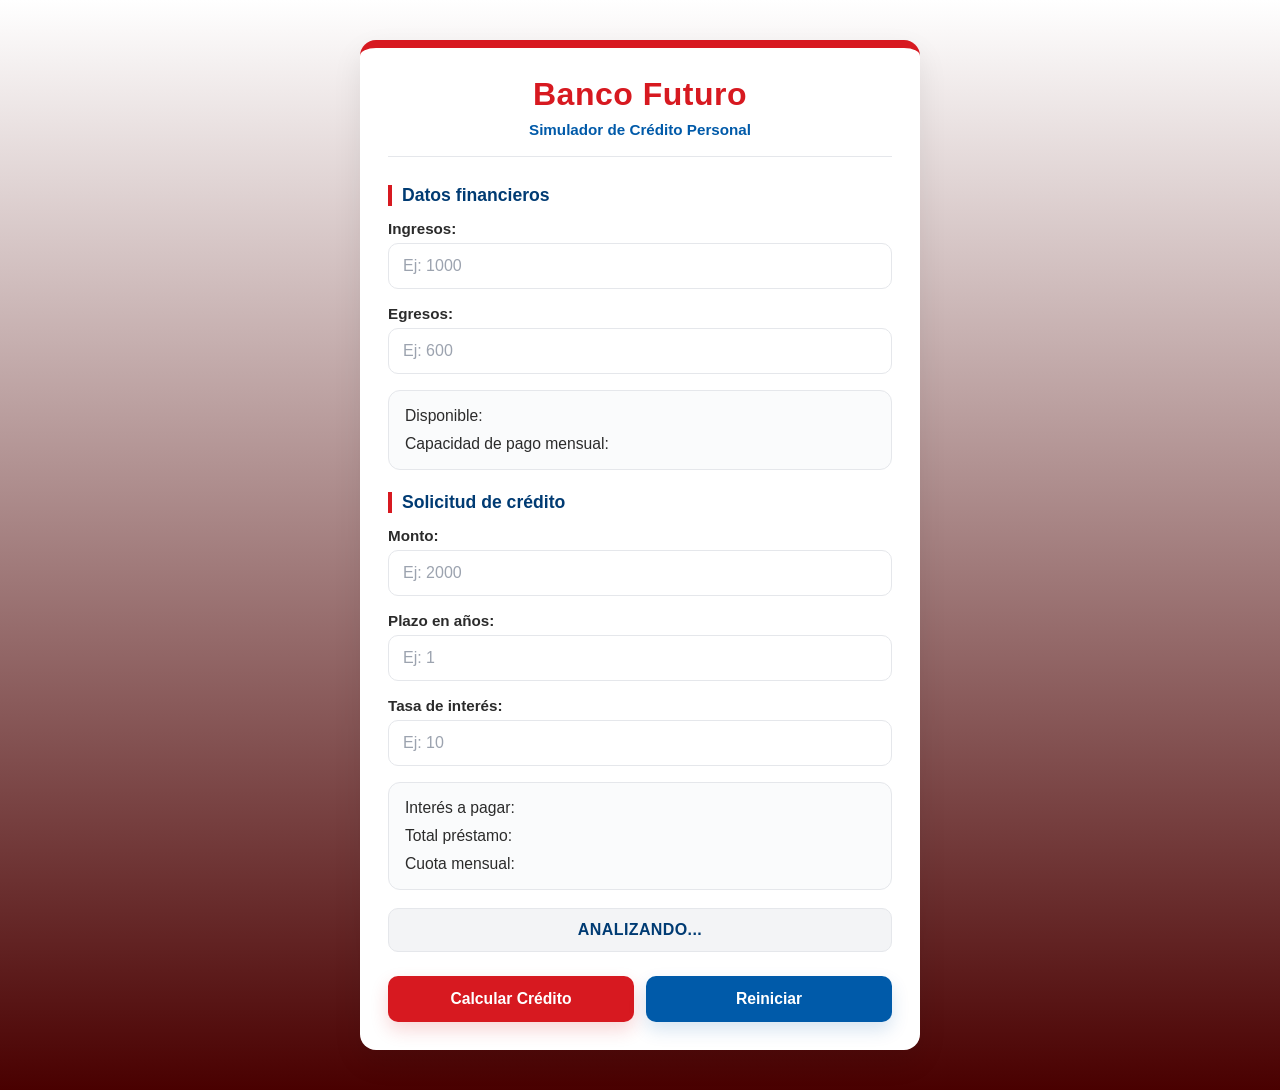
==== index.html @ 39a05759 "taller 2 parte 2, cambio a index.html para deploy en vercel, cambio de colores" ====
<!DOCTYPE html>
<html lang="es">
<head>
    <meta charset="UTF-8">
    <meta name="viewport" content="width=device-width, initial-scale=1.0">
    <title>Simulador de Crédito</title>
    <link rel="stylesheet" href="simulador.css">
    <script src="funciones.js" defer></script>
    <script src="simulador.js" defer></script>

</head>
<body>
    <div class="container">
    <div class="header-banco">
        <h1>Banco Futuro</h1>
        <p>Simulador de Crédito Personal</p>
    </div>

    <h2>Datos financieros</h2>

    <div class="input-group">
        <label for="txtIngresos">Ingresos:</label>
        <input type="number" id="txtIngresos" placeholder="Ej: 1000">
    </div>

    <div class="input-group">
        <label for="txtEgresos">Egresos:</label>
        <input type="number" id="txtEgresos" placeholder="Ej: 600">
    </div>

    <div class="result-box">
        <div class="result-item">Disponible: <span id="spnDisponible"></span></div>
        <div class="result-item">Capacidad de pago mensual: <span id="spnCapacidadPago"></span></div>
    </div>

    <h2>Solicitud de crédito</h2>

    <div class="input-group">
        <label for="txtMonto">Monto:</label>
        <input type="number" id="txtMonto" placeholder="Ej: 2000">
    </div>

    <div class="input-group">
        <label for="txtPlazo">Plazo en años:</label>
        <input type="number" id="txtPlazo" placeholder="Ej: 1">
    </div>

    <div class="input-group">
        <label for="txtTasaInteres">Tasa de interés:</label>
        <input type="number" id="txtTasaInteres" placeholder="Ej: 10">
    </div>

    <div class="result-box">
        <div class="result-item">Interés a pagar: <span id="spnInteresPagar"></span></div>
        <div class="result-item">Total préstamo: <span id="spnTotalPrestamo"></span></div>
        <div class="result-item">Cuota mensual: <span id="spnCuotaMensual"></span></div>
    </div>

    <p id="spnEstadoCredito">ANALIZANDO...</p>

    <div class="buttons">
        <button id="btnCalcularCredito">Calcular Crédito</button>
        <button id="btnReiniciar">Reiniciar</button>
    </div>
</div>
    

</body>
</html>
---- simulador.css ----
:root {
    --primary-color: #D71920;   /* Rojo principal */
    --primary-hover: #B10F17;   /* Rojo oscuro */
    --secondary-color: #005AA9; /* Azul contraste */
    --secondary-dark: #003B73;  /* Azul más oscuro */
    --bg-color: #490000;        /* Fondo claro */
    --card-bg: #FFFFFF;         /* Tarjeta blanca */
    --text-color: #2B2B2B;      /* Texto oscuro */
    --muted-text: #6B7280;      /* Texto gris */
    --border-color: #E5E7EB;    /* Borde suave */
    --success-color: #15803D;   /* Verde aprobado */
    --danger-color: #DC2626;    /* Rojo rechazado */
}

* {
    box-sizing: border-box;
}

body {
    font-family: 'Segoe UI', Tahoma, Geneva, Verdana, sans-serif;
    background: linear-gradient(180deg, #ffffff 0%, var(--bg-color) 100%);
    margin: 0;
    padding: 20px;
    color: var(--text-color);
    min-height: 100vh;
}

.container {
    width: 100%;
    max-width: 560px;
    margin: 20px auto;
    padding: 28px;
    background: var(--card-bg);
    border-radius: 16px;
    box-shadow: 0 12px 30px rgba(0, 0, 0, 0.08);
    border-top: 8px solid var(--primary-color);
}

.header-banco {
    text-align: center;
    margin-bottom: 28px;
    padding-bottom: 18px;
    border-bottom: 1px solid var(--border-color);
}

.header-banco h1 {
    margin: 0;
    font-size: 2rem;
    color: var(--primary-color);
    letter-spacing: 0.5px;
    font-weight: 800;
}

.header-banco p {
    margin: 8px 0 0;
    color: var(--secondary-color);
    font-weight: 600;
    font-size: 0.95rem;
}

h2 {
    color: var(--secondary-dark);
    font-size: 1.1rem;
    margin: 22px 0 14px;
    padding-left: 10px;
    border-left: 4px solid var(--primary-color);
}

.input-group {
    margin-bottom: 16px;
}

label {
    display: block;
    margin-bottom: 6px;
    font-size: 0.95rem;
    font-weight: 700;
    color: var(--text-color);
}

input {
    width: 100%;
    padding: 13px 14px;
    border: 1px solid var(--border-color);
    border-radius: 10px;
    font-size: 1rem;
    background-color: #fff;
    color: var(--text-color);
    outline: none;
    transition: all 0.25s ease;
}

input::placeholder {
    color: #9CA3AF;
}

input:focus {
    border-color: var(--secondary-color);
    box-shadow: 0 0 0 3px rgba(0, 90, 169, 0.12);
}

.result-box {
    background: #FAFBFC;
    border: 1px solid var(--border-color);
    border-radius: 12px;
    padding: 16px;
    margin-top: 10px;
}

.result-item {
    display: flex;
    justify-content: space-between;
    align-items: center;
    gap: 12px;
    font-size: 0.98rem;
    margin-bottom: 10px;
}

.result-item:last-child {
    margin-bottom: 0;
}

.result-item span {
    font-weight: 800;
    color: var(--secondary-color);
    text-align: right;
}

#spnDisponible,
#spnCapacidadPago,
#spnInteresPagar,
#spnTotalPrestamo,
#spnCuotaMensual {
    color: var(--secondary-dark);
}

#spnEstadoCredito {
    display: block;
    margin-top: 18px;
    padding: 12px 14px;
    border-radius: 10px;
    text-align: center;
    font-weight: 800;
    font-size: 1rem;
    letter-spacing: 0.4px;
    background: #F3F4F6;
    color: var(--secondary-dark);
    border: 1px solid var(--border-color);
}

.buttons {
    display: flex;
    gap: 12px;
    margin-top: 24px;
}

button {
    flex: 1;
    border: none;
    border-radius: 10px;
    padding: 14px 16px;
    font-weight: 800;
    cursor: pointer;
    transition: all 0.25s ease;
    font-size: 0.98rem;
}

#btnCalcularCredito {
    background: var(--primary-color);
    color: #fff;
    box-shadow: 0 8px 18px rgba(215, 25, 32, 0.18);
}

#btnCalcularCredito:hover {
    background: var(--primary-hover);
    transform: translateY(-1px);
}

#btnReiniciar {
    background: var(--secondary-color);
    color: #fff;
    box-shadow: 0 8px 18px rgba(0, 90, 169, 0.16);
}

#btnReiniciar:hover {
    background: var(--secondary-dark);
    transform: translateY(-1px);
}

button:active {
    transform: translateY(0);
}

@media (max-width: 640px) {
    body {
        padding: 12px;
    }

    .container {
        padding: 20px;
        border-radius: 14px;
    }

    .header-banco h1 {
        font-size: 1.6rem;
    }

    .buttons {
        flex-direction: column;
    }

    .result-item {
        flex-direction: column;
        align-items: flex-start;
    }

    .result-item span {
        text-align: left;
    }
}
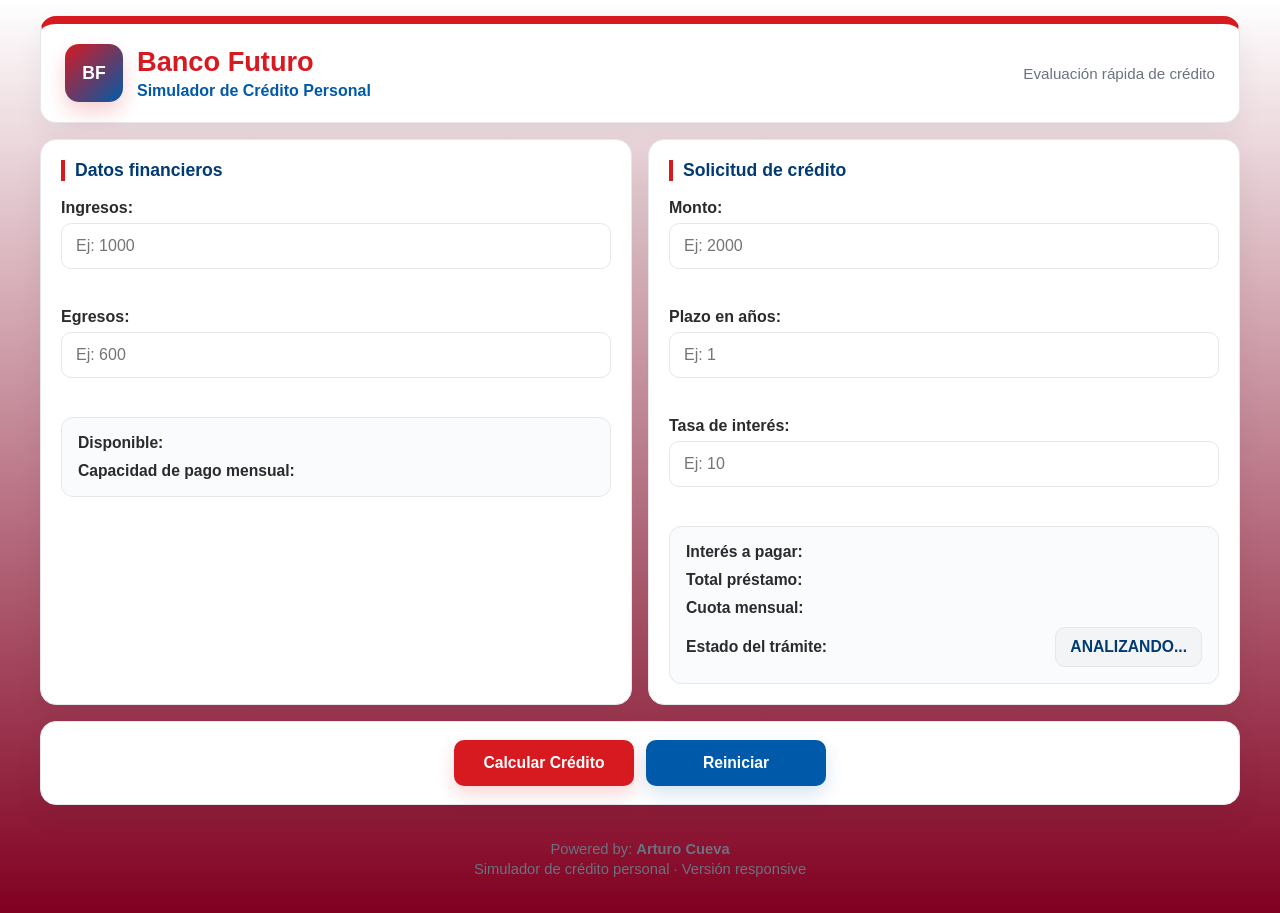
==== commit 3c64d735: "taller 2 Final, validacion, diseño por paneles y estilo responsive" ====
--- a/index.html
+++ b/index.html
@@ -7,63 +7,109 @@
     <link rel="stylesheet" href="simulador.css">
     <script src="funciones.js" defer></script>
     <script src="simulador.js" defer></script>
-
 </head>
 <body>
-    <div class="container">
-    <div class="header-banco">
-        <h1>Banco Futuro</h1>
-        <p>Simulador de Crédito Personal</p>
+    <div class="app-container">
+
+        <header class="panel header-panel">
+            <div class="bank-brand">
+                <div class="bank-logo">BF</div>
+                <div>
+                    <h1>Banco Futuro</h1>
+                    <p>Simulador de Crédito Personal</p>
+                </div>
+            </div>
+
+            <div class="bank-info">
+                <span>Evaluación rápida de crédito</span>
+            </div>
+        </header>
+
+        <main class="main-grid">
+            <section class="panel financial-panel">
+                <h2>Datos financieros</h2>
+
+                <div class="input-group">
+                    <label for="txtIngresos">Ingresos:</label>
+                    <input type="number" id="txtIngresos" class="no-spinner" min="0" step="0.01"
+                           placeholder="Ej: 1000" onblur="validarIngresos()">
+                    <small id="errIngresos" class="error"></small>
+                </div>
+
+                <div class="input-group">
+                    <label for="txtEgresos">Egresos:</label>
+                    <input type="number" id="txtEgresos" class="no-spinner" min="0" step="0.01"
+                           placeholder="Ej: 600" onblur="validarEgresos()">
+                    <small id="errEgresos" class="error"></small>
+                </div>
+
+                <div class="result-box compact">
+                    <div class="result-item">
+                        <span>Disponible:</span>
+                        <strong id="spnDisponible"></strong>
+                    </div>
+                    <div class="result-item">
+                        <span>Capacidad de pago mensual:</span>
+                        <strong id="spnCapacidadPago"></strong>
+                    </div>
+                </div>
+            </section>
+
+            <section class="panel credit-panel">
+                <h2>Solicitud de crédito</h2>
+
+                <div class="input-group">
+                    <label for="txtMonto">Monto:</label>
+                    <input type="number" id="txtMonto" class="no-spinner" min="0" step="0.01"
+                           placeholder="Ej: 2000" onblur="validarMonto()">
+                    <small id="errMonto" class="error"></small>
+                </div>
+
+                <div class="input-group">
+                    <label for="txtPlazo">Plazo en años:</label>
+                    <input type="number" id="txtPlazo" class="no-spinner" min="1" step="1"
+                           placeholder="Ej: 1" onblur="validarPlazo()">
+                    <small id="errPlazo" class="error"></small>
+                </div>
+
+                <div class="input-group">
+                    <label for="txtTasaInteres">Tasa de interés:</label>
+                    <input type="number" id="txtTasaInteres" class="no-spinner" min="0" step="0.01"
+                           placeholder="Ej: 10" onblur="validarTasa()">
+                    <small id="errTasaInteres" class="error"></small>
+                </div>
+
+                <div class="result-box">
+                    <div class="result-item">
+                        <span>Interés a pagar:</span>
+                        <strong id="spnInteresPagar"></strong>
+                    </div>
+                    <div class="result-item">
+                        <span>Total préstamo:</span>
+                        <strong id="spnTotalPrestamo"></strong>
+                    </div>
+                    <div class="result-item">
+                        <span>Cuota mensual:</span>
+                        <strong id="spnCuotaMensual"></strong>
+                    </div>
+                    <div class="result-item estado-row">
+                        <span>Estado del trámite:</span>
+                        <strong id="spnEstadoCredito">ANALIZANDO...</strong>
+                    </div>
+                </div>
+            </section>
+        </main>
+
+        <section class="panel actions-panel">
+            <button id="btnCalcularCredito">Calcular Crédito</button>
+            <button id="btnReiniciar">Reiniciar</button>
+        </section>
+
+        <footer class="footer-panel">
+            <p>Powered by: <strong>Arturo Cueva</strong></p>
+            <p>Simulador de crédito personal · Versión responsive</p>
+        </footer>
+
     </div>
-
-    <h2>Datos financieros</h2>
-
-    <div class="input-group">
-        <label for="txtIngresos">Ingresos:</label>
-        <input type="number" id="txtIngresos" placeholder="Ej: 1000">
-    </div>
-
-    <div class="input-group">
-        <label for="txtEgresos">Egresos:</label>
-        <input type="number" id="txtEgresos" placeholder="Ej: 600">
-    </div>
-
-    <div class="result-box">
-        <div class="result-item">Disponible: <span id="spnDisponible"></span></div>
-        <div class="result-item">Capacidad de pago mensual: <span id="spnCapacidadPago"></span></div>
-    </div>
-
-    <h2>Solicitud de crédito</h2>
-
-    <div class="input-group">
-        <label for="txtMonto">Monto:</label>
-        <input type="number" id="txtMonto" placeholder="Ej: 2000">
-    </div>
-
-    <div class="input-group">
-        <label for="txtPlazo">Plazo en años:</label>
-        <input type="number" id="txtPlazo" placeholder="Ej: 1">
-    </div>
-
-    <div class="input-group">
-        <label for="txtTasaInteres">Tasa de interés:</label>
-        <input type="number" id="txtTasaInteres" placeholder="Ej: 10">
-    </div>
-
-    <div class="result-box">
-        <div class="result-item">Interés a pagar: <span id="spnInteresPagar"></span></div>
-        <div class="result-item">Total préstamo: <span id="spnTotalPrestamo"></span></div>
-        <div class="result-item">Cuota mensual: <span id="spnCuotaMensual"></span></div>
-    </div>
-
-    <p id="spnEstadoCredito">ANALIZANDO...</p>
-
-    <div class="buttons">
-        <button id="btnCalcularCredito">Calcular Crédito</button>
-        <button id="btnReiniciar">Reiniciar</button>
-    </div>
-</div>
-    
-
 </body>
 </html>
--- a/simulador.css
+++ b/simulador.css
@@ -1,15 +1,15 @@
 :root {
-    --primary-color: #D71920;   /* Rojo principal */
-    --primary-hover: #B10F17;   /* Rojo oscuro */
-    --secondary-color: #005AA9; /* Azul contraste */
-    --secondary-dark: #003B73;  /* Azul más oscuro */
-    --bg-color: #490000;        /* Fondo claro */
-    --card-bg: #FFFFFF;         /* Tarjeta blanca */
-    --text-color: #2B2B2B;      /* Texto oscuro */
-    --muted-text: #6B7280;      /* Texto gris */
-    --border-color: #E5E7EB;    /* Borde suave */
-    --success-color: #15803D;   /* Verde aprobado */
-    --danger-color: #DC2626;    /* Rojo rechazado */
+    --primary-color: #D71920;
+    --primary-hover: #B10F17;
+    --secondary-color: #005AA9;
+    --secondary-dark: #003B73;
+    --bg-color: #800020;
+    --card-bg: #FFFFFF;
+    --text-color: #2B2B2B;
+    --muted-text: #6B7280;
+    --border-color: #E5E7EB;
+    --success-color: #15803D;
+    --danger-color: #DC2626;
 }
 
 * {
@@ -17,53 +17,99 @@
 }
 
 body {
+    margin: 0;
+    padding: 16px;
+    min-height: 100vh;
     font-family: 'Segoe UI', Tahoma, Geneva, Verdana, sans-serif;
     background: linear-gradient(180deg, #ffffff 0%, var(--bg-color) 100%);
-    margin: 0;
-    padding: 20px;
     color: var(--text-color);
-    min-height: 100vh;
-}
-
-.container {
+}
+
+.app-container {
     width: 100%;
-    max-width: 560px;
-    margin: 20px auto;
-    padding: 28px;
+    max-width: 1200px;
+    margin: 0 auto;
+    display: flex;
+    flex-direction: column;
+    gap: 16px;
+}
+
+.panel {
     background: var(--card-bg);
     border-radius: 16px;
-    box-shadow: 0 12px 30px rgba(0, 0, 0, 0.08);
+    border: 1px solid var(--border-color);
+    box-shadow: 0 12px 30px rgba(0, 0, 0, 0.06);
+}
+
+.header-panel {
+    padding: 20px 24px;
     border-top: 8px solid var(--primary-color);
-}
-
-.header-banco {
-    text-align: center;
-    margin-bottom: 28px;
-    padding-bottom: 18px;
-    border-bottom: 1px solid var(--border-color);
-}
-
-.header-banco h1 {
+    display: flex;
+    justify-content: space-between;
+    gap: 16px;
+    align-items: center;
+    flex-wrap: wrap;
+}
+
+.bank-brand {
+    display: flex;
+    align-items: center;
+    gap: 14px;
+}
+
+.bank-logo {
+    width: 58px;
+    height: 58px;
+    border-radius: 14px;
+    background: linear-gradient(135deg, var(--primary-color), var(--secondary-color));
+    color: #fff;
+    display: flex;
+    align-items: center;
+    justify-content: center;
+    font-weight: 800;
+    font-size: 1.1rem;
+    box-shadow: 0 10px 20px rgba(215, 25, 32, 0.2);
+}
+
+.header-panel h1 {
     margin: 0;
-    font-size: 2rem;
+    font-size: 1.7rem;
     color: var(--primary-color);
-    letter-spacing: 0.5px;
-    font-weight: 800;
-}
-
-.header-banco p {
-    margin: 8px 0 0;
+}
+
+.header-panel p {
+    margin: 4px 0 0;
     color: var(--secondary-color);
     font-weight: 600;
+}
+
+.bank-info {
+    display: flex;
+    flex-direction: column;
+    gap: 4px;
+    color: var(--muted-text);
     font-size: 0.95rem;
-}
-
-h2 {
+    text-align: right;
+}
+
+.main-grid {
+    display: grid;
+    grid-template-columns: 1fr 1fr;
+    gap: 16px;
+}
+
+.financial-panel,
+.credit-panel {
+    padding: 20px;
+}
+
+.financial-panel h2,
+.credit-panel h2 {
+    margin: 0 0 18px;
+    font-size: 1.1rem;
     color: var(--secondary-dark);
-    font-size: 1.1rem;
-    margin: 22px 0 14px;
+    border-left: 4px solid var(--primary-color);
     padding-left: 10px;
-    border-left: 4px solid var(--primary-color);
 }
 
 .input-group {
@@ -73,7 +119,6 @@
 label {
     display: block;
     margin-bottom: 6px;
-    font-size: 0.95rem;
     font-weight: 700;
     color: var(--text-color);
 }
@@ -84,19 +129,23 @@
     border: 1px solid var(--border-color);
     border-radius: 10px;
     font-size: 1rem;
-    background-color: #fff;
+    background: #fff;
     color: var(--text-color);
+    transition: all 0.25s ease;
+}
+
+input:focus {
     outline: none;
-    transition: all 0.25s ease;
-}
-
-input::placeholder {
-    color: #9CA3AF;
-}
-
-input:focus {
     border-color: var(--secondary-color);
     box-shadow: 0 0 0 3px rgba(0, 90, 169, 0.12);
+}
+
+.error {
+    display: block;
+    min-height: 18px;
+    margin-top: 5px;
+    color: var(--danger-color);
+    font-size: 0.85rem;
 }
 
 .result-box {
@@ -104,7 +153,11 @@
     border: 1px solid var(--border-color);
     border-radius: 12px;
     padding: 16px;
-    margin-top: 10px;
+    margin-top: 12px;
+}
+
+.result-box.compact {
+    margin-top: 0;
 }
 
 .result-item {
@@ -121,53 +174,52 @@
 }
 
 .result-item span {
+    color: var(--text-color);
+    font-weight: 600;
+}
+
+.result-item strong {
+    color: var(--secondary-color);
     font-weight: 800;
-    color: var(--secondary-color);
     text-align: right;
 }
 
-#spnDisponible,
-#spnCapacidadPago,
-#spnInteresPagar,
-#spnTotalPrestamo,
-#spnCuotaMensual {
+#spnEstadoCredito {
+    padding: 10px 14px;
+    border-radius: 10px;
+    background: #F3F4F6;
+    border: 1px solid var(--border-color);
+    font-weight: 800;
+    text-align: center;
     color: var(--secondary-dark);
 }
 
-#spnEstadoCredito {
-    display: block;
-    margin-top: 18px;
-    padding: 12px 14px;
-    border-radius: 10px;
-    text-align: center;
-    font-weight: 800;
-    font-size: 1rem;
-    letter-spacing: 0.4px;
-    background: #F3F4F6;
-    color: var(--secondary-dark);
-    border: 1px solid var(--border-color);
-}
-
-.buttons {
+.estado-row {
+    margin-top: 6px;
+}
+
+.actions-panel {
+    padding: 18px;
     display: flex;
     gap: 12px;
-    margin-top: 24px;
+    justify-content: center;
+    flex-wrap: wrap;
 }
 
 button {
-    flex: 1;
+    min-width: 180px;
     border: none;
     border-radius: 10px;
-    padding: 14px 16px;
+    padding: 14px 18px;
     font-weight: 800;
     cursor: pointer;
     transition: all 0.25s ease;
     font-size: 0.98rem;
+    color: #fff;
 }
 
 #btnCalcularCredito {
     background: var(--primary-color);
-    color: #fff;
     box-shadow: 0 8px 18px rgba(215, 25, 32, 0.18);
 }
 
@@ -178,7 +230,6 @@
 
 #btnReiniciar {
     background: var(--secondary-color);
-    color: #fff;
     box-shadow: 0 8px 18px rgba(0, 90, 169, 0.16);
 }
 
@@ -187,26 +238,61 @@
     transform: translateY(-1px);
 }
 
-button:active {
-    transform: translateY(0);
-}
-
-@media (max-width: 640px) {
+.footer-panel {
+    padding: 16px 20px;
+    text-align: center;
+    color: var(--muted-text);
+    font-size: 0.92rem;
+}
+
+.footer-panel p {
+    margin: 4px 0;
+}
+
+.no-spinner::-webkit-outer-spin-button,
+.no-spinner::-webkit-inner-spin-button {
+    -webkit-appearance: none;
+    margin: 0;
+}
+
+.no-spinner {
+    -moz-appearance: textfield;
+    appearance: textfield;
+}
+
+@media (max-width: 900px) {
+    .main-grid {
+        grid-template-columns: 1fr;
+    }
+
+    .bank-info {
+        text-align: left;
+    }
+}
+
+@media (max-width: 600px) {
     body {
-        padding: 12px;
-    }
-
-    .container {
-        padding: 20px;
-        border-radius: 14px;
-    }
-
-    .header-banco h1 {
-        font-size: 1.6rem;
-    }
-
-    .buttons {
-        flex-direction: column;
+        padding: 10px;
+    }
+
+    .header-panel {
+        padding: 18px;
+    }
+
+    .financial-panel,
+    .credit-panel,
+    .actions-panel,
+    .footer-panel {
+        padding: 16px;
+    }
+
+    .header-panel h1 {
+        font-size: 1.4rem;
+    }
+
+    button {
+        width: 100%;
+        min-width: unset;
     }
 
     .result-item {
@@ -214,7 +300,7 @@
         align-items: flex-start;
     }
 
-    .result-item span {
+    .result-item strong {
         text-align: left;
     }
 }
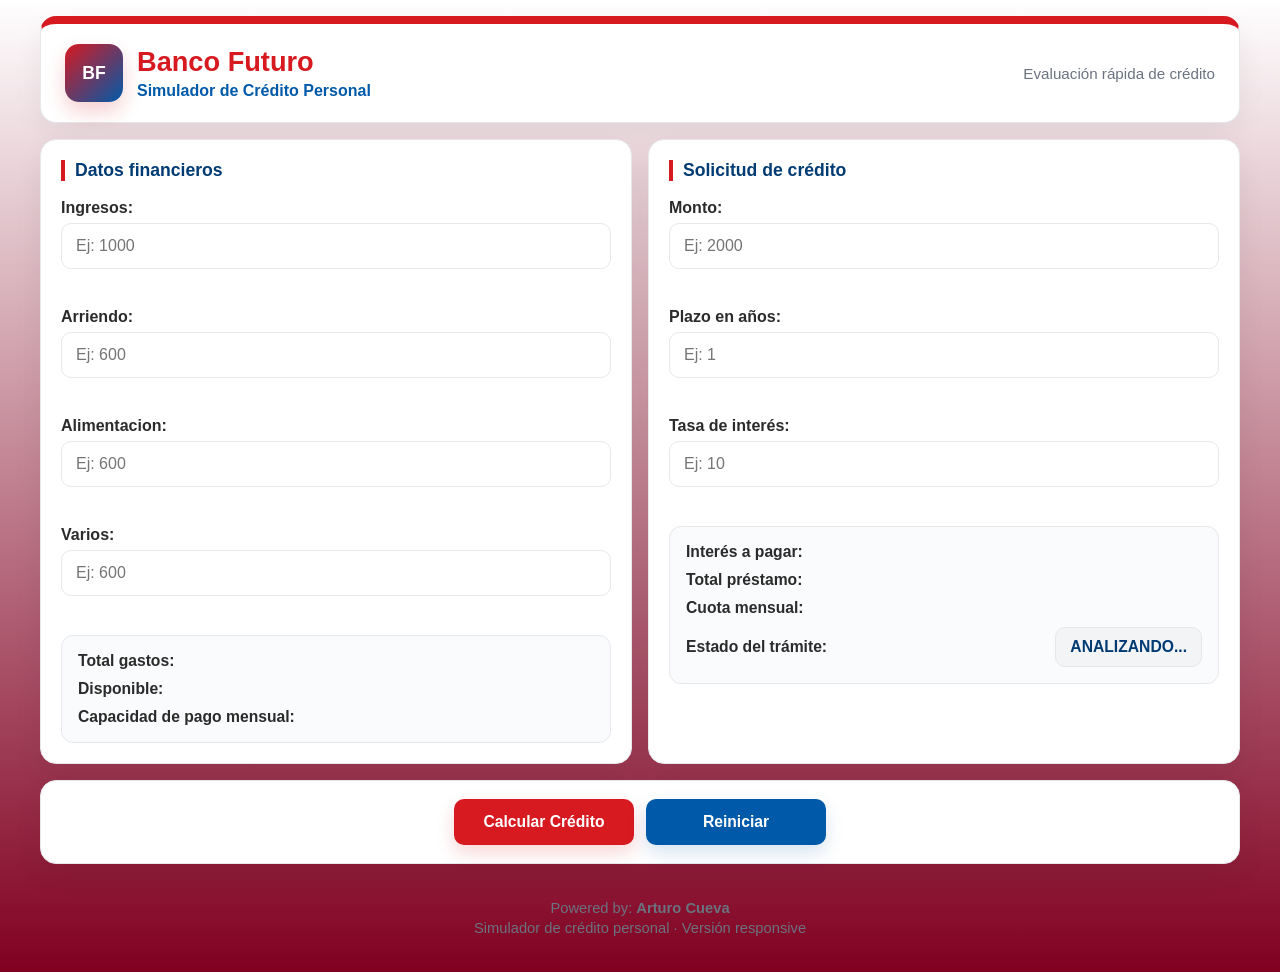
==== commit dff51aaa: "examen_3 agrega  arriendo, alimentacion y varios" ====
--- a/index.html
+++ b/index.html
@@ -37,22 +37,40 @@
                 </div>
 
                 <div class="input-group">
-                    <label for="txtEgresos">Egresos:</label>
-                    <input type="number" id="txtEgresos" class="no-spinner" min="0" step="0.01"
-                           placeholder="Ej: 600" onblur="validarEgresos()">
-                    <small id="errEgresos" class="error"></small>
+                    <label for="txtArriendo">Arriendo:</label>
+                    <input type="number" id="txtArriendo" class="no-spinner" min="0" step="0.01"
+                           placeholder="Ej: 600" onblur="validarArriendo(); calcular()">
+                    <small id="errArriendo" class="error"></small>
+                </div>
+
+                <div class="input-group">
+                    <label for="txtAlimentacion">Alimentacion:</label>
+                    <input type="number" id="txtAlimentacion" class="no-spinner" min="0" step="0.01"
+                           placeholder="Ej: 600" onblur="validarAlimentacion(); calcular()">
+                    <small id="errAlimentacion" class="error"></small>
+                </div>
+
+                <div class="input-group">
+                    <label for="txtVarios">Varios:</label>
+                    <input type="number" id="txtVarios" class="no-spinner" min="0" step="0.01"
+                           placeholder="Ej: 600" onblur="validarVarios(); calcular()">
+                    <small id="errVarios" class="error"></small>
                 </div>
 
                 <div class="result-box compact">
-                    <div class="result-item">
-                        <span>Disponible:</span>
-                        <strong id="spnDisponible"></strong>
-                    </div>
-                    <div class="result-item">
-                        <span>Capacidad de pago mensual:</span>
-                        <strong id="spnCapacidadPago"></strong>
-                    </div>
+                <div class="result-item">
+                    <span>Total gastos:</span>
+                    <strong id="spnTotalGastos"></strong>
                 </div>
+                <div class="result-item">
+                    <span>Disponible:</span>
+                    <strong id="spnDisponible"></strong>
+                </div>
+                <div class="result-item">
+                    <span>Capacidad de pago mensual:</span>
+                    <strong id="spnCapacidadPago"></strong>
+                </div>
+            </div>
             </section>
 
             <section class="panel credit-panel">
